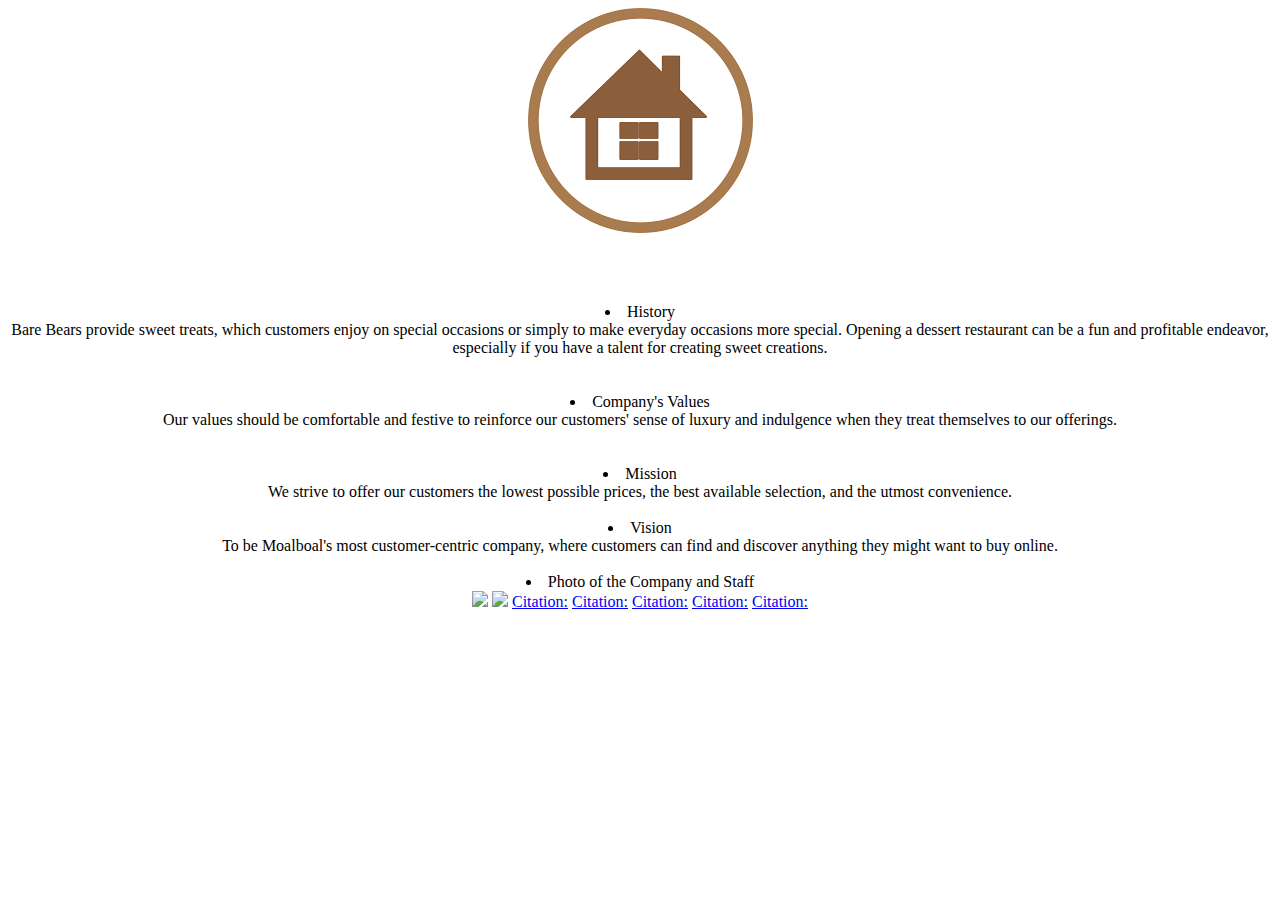
==== ABOUT.htm @ 52b9b218 "Add files via upload" ====
<! DOCTYPE html>
<html>
     <head>
	  
          <title> ABOUT</title> <center>
		  <link rel= "stylesheet"type="text/css"href="C:\Users\PC15\Desktop\BIT 2 - A DAY\avenido's_files\HTML_AVENIDO\template.css">
		   <p> <a href="C:\Users\PC15\Desktop\BIT 2 - A DAY\avenido's_files\HTML_AVENIDO\html.htm"> <img class="circular--square"  src= "logo1.png"> </a></p>
		   
     </head>
	  <body background="C:\Users\PC15\Desktop\BIT 2 - A DAY\avenido's_files\HTML_AVENIDO\bg6.jpg">
	  <br>
	  <br>
	 <br><li> History <center>  Bare Bears provide sweet treats, which customers enjoy on special occasions or simply to make everyday occasions more special.
	 Opening a dessert restaurant can be a fun and profitable endeavor, especially if you have a talent for creating sweet creations. </li> <br>
	 <br><li> Company's Values <center>  Our values should be comfortable and festive to reinforce our customers' sense of luxury and indulgence when they treat 
	 themselves to our offerings. </li> <br>
	 <br><li> Mission <center>  We strive to offer our customers the lowest possible prices, the best available selection, and the utmost convenience. </li>
	 <br><li> Vision <center>  To be Moalboal's most customer-centric company, where customers can find and discover anything they might want to buy online.</li>
	 
	 <br><li> Photo of the Company and Staff </li>
	 <img src= "C:\Users\PC15\Desktop\BIT 2 - A DAY\avenido's_files\HTML_AVENIDO\staff.jpg">
	 <img src= "C:\Users\PC15\Desktop\BIT 2 - A DAY\avenido's_files\HTML_AVENIDO\comp.jpg">
	 
	 <a href="https://smallbusiness.chron.com/start-dessert-restaurant-10625.html">Citation:</a>
	 <a href="https://smallbusiness.chron.com/start-dessert-restaurant-10625.html">Citation:</a>
	 <a href=" https://www.google.com/search?q=mission+and+vision+for+dessert+business&rlz=1C1SQJL_enPH912PH912&oq=mis&aqs=chrome.0.69i59j69i57j0i131i433i512l2j46i131i340i433i512l2j0i433i512j69i61.2828j0j7&sourceid=chrome&ie=UTF-8">Citation:</a>
	 <a href=" https://www.google.com/search?q=dessert+building&tbm=isch&chips=q:dessert+building,online_chips:bakery+shop:CdQsFak4OUw%3D&hl=en-US&sa=X&ved=2ahUKEwj-1cmnxen-AhUWft4KHYNrD84Q4lYoA3oECAEQJg#imgrc=muTf2IFjrcVomM ">Citation:</a>
	 <a href=" https://www.google.com/search?q=dessert+staff&tbm=isch&ved=2ahUKEwiw1dmbwun-AhWhhVYBHfPdD_cQ2-cCegQIABAA&oq=dessert+staff&gs_lcp=[base64]&sclient=img&ei=UuhaZLDkJKGL2roP87u_uA8&bih=600&biw=1349&rlz=1C1SQJL_enPH912PH912&hl=en-US#imgrc=wmtzRYFUdQZEfM&imgdii=e_xGzxsD12LwUM"> Citation:</a>
	 
</body>
</html>
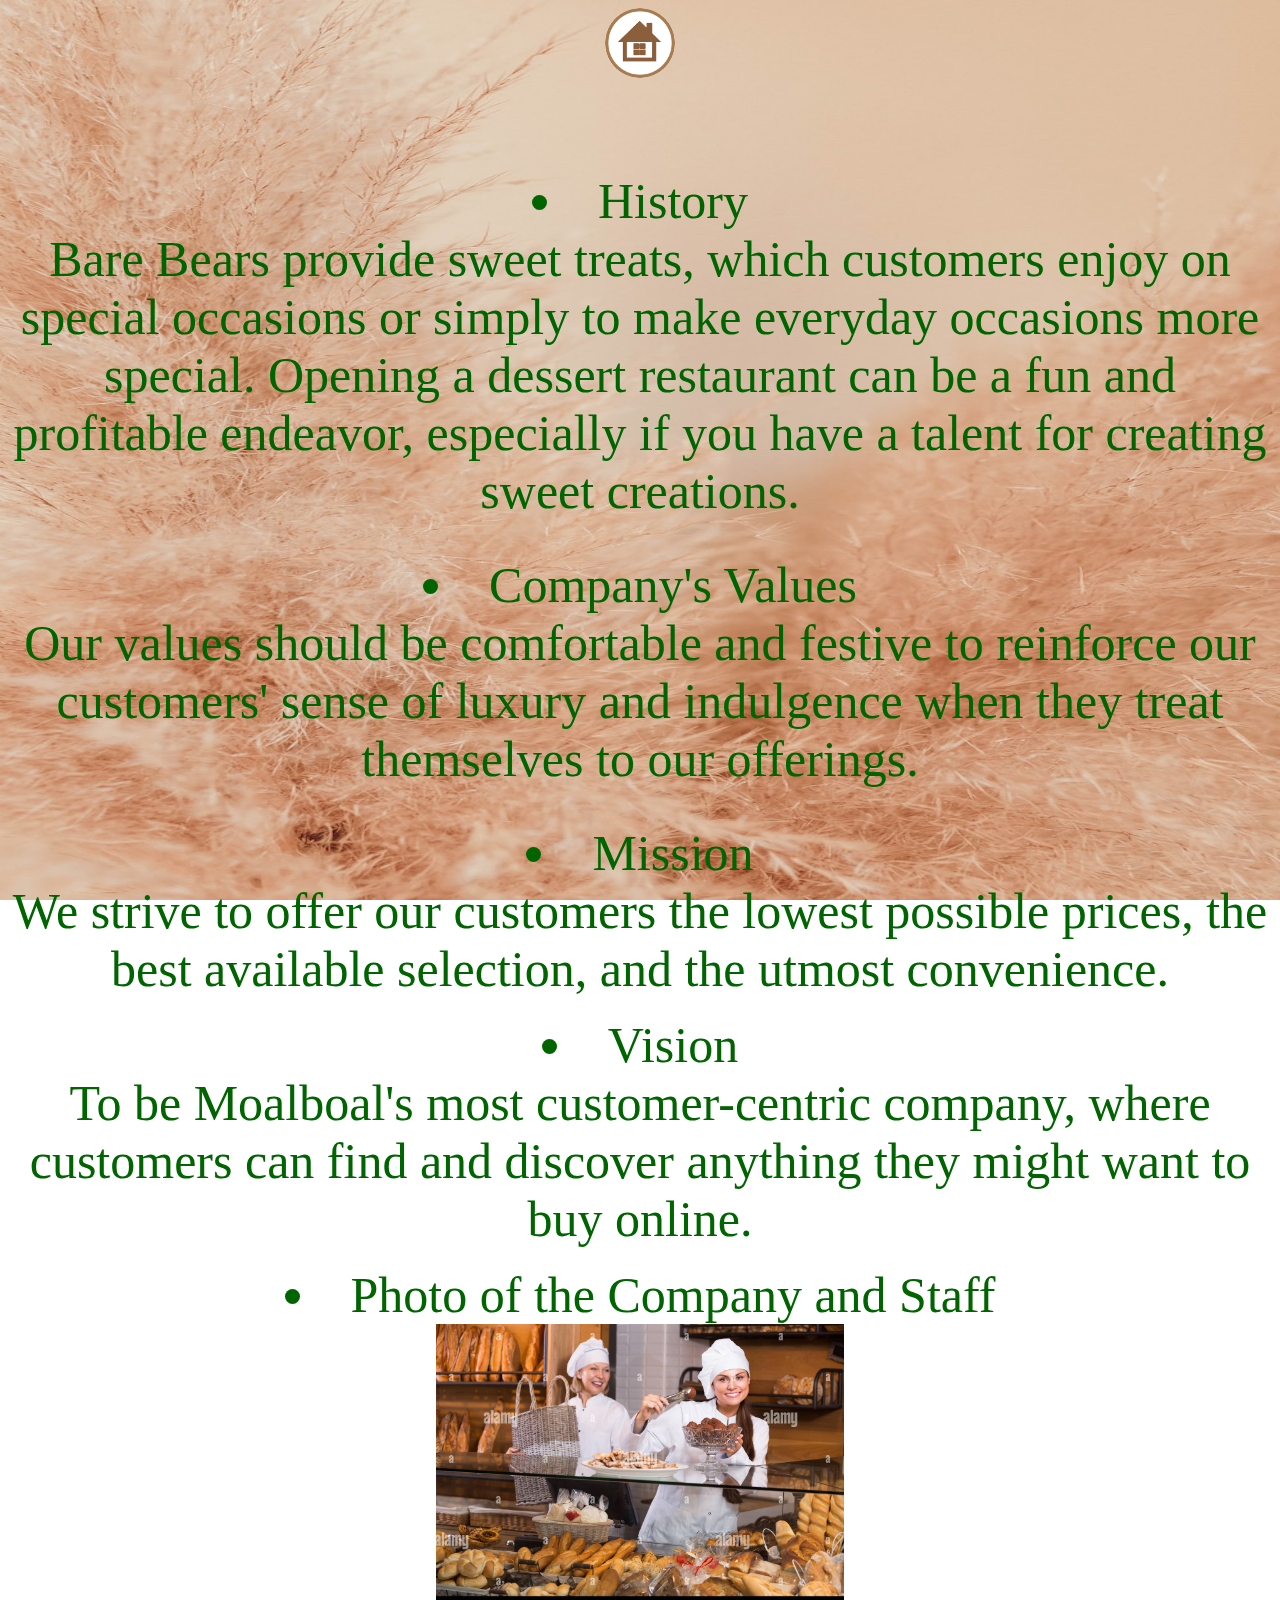
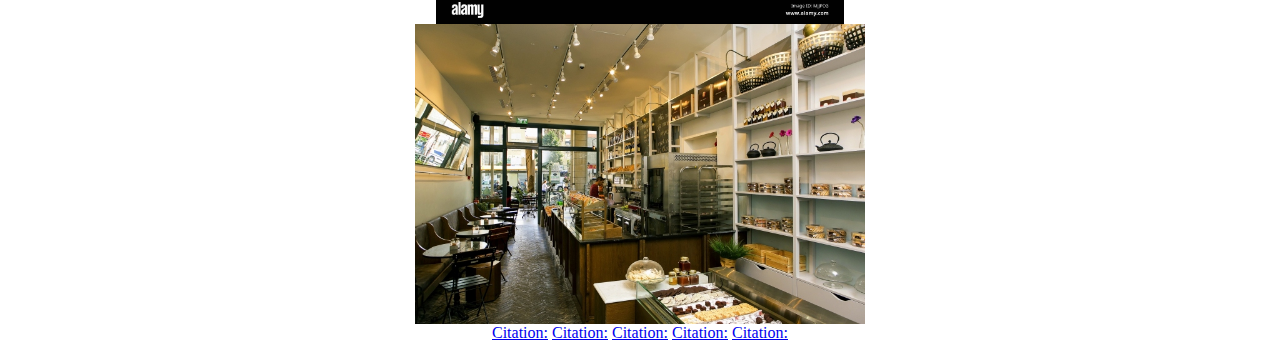
==== commit b7511398: "Update ABOUT.htm" ====
--- a/ABOUT.htm
+++ b/ABOUT.htm
@@ -4,11 +4,11 @@
      <head>
 	  
           <title> ABOUT</title> <center>
-		  <link rel= "stylesheet"type="text/css"href="C:\Users\PC15\Desktop\BIT 2 - A DAY\avenido's_files\HTML_AVENIDO\template.css">
-		   <p> <a href="C:\Users\PC15\Desktop\BIT 2 - A DAY\avenido's_files\HTML_AVENIDO\html.htm"> <img class="circular--square"  src= "logo1.png"> </a></p>
+		  <link rel= "stylesheet"type="text/css"href="template.css">
+		   <p> <a href="index.html"> <img class="circular--square"  src= "logo1.png"> </a></p>
 		   
      </head>
-	  <body background="C:\Users\PC15\Desktop\BIT 2 - A DAY\avenido's_files\HTML_AVENIDO\bg6.jpg">
+	  <body background="bg6.jpg">
 	  <br>
 	  <br>
 	 <br><li> History <center>  Bare Bears provide sweet treats, which customers enjoy on special occasions or simply to make everyday occasions more special.
@@ -19,8 +19,8 @@
 	 <br><li> Vision <center>  To be Moalboal's most customer-centric company, where customers can find and discover anything they might want to buy online.</li>
 	 
 	 <br><li> Photo of the Company and Staff </li>
-	 <img src= "C:\Users\PC15\Desktop\BIT 2 - A DAY\avenido's_files\HTML_AVENIDO\staff.jpg">
-	 <img src= "C:\Users\PC15\Desktop\BIT 2 - A DAY\avenido's_files\HTML_AVENIDO\comp.jpg">
+	 <img src= "staff.jpg">
+	 <img src= "comp.jpg">
 	 
 	 <a href="https://smallbusiness.chron.com/start-dessert-restaurant-10625.html">Citation:</a>
 	 <a href="https://smallbusiness.chron.com/start-dessert-restaurant-10625.html">Citation:</a>
@@ -29,4 +29,4 @@
 	 <a href=" https://www.google.com/search?q=dessert+staff&tbm=isch&ved=2ahUKEwiw1dmbwun-AhWhhVYBHfPdD_cQ2-cCegQIABAA&oq=dessert+staff&gs_lcp=[base64]&sclient=img&ei=UuhaZLDkJKGL2roP87u_uA8&bih=600&biw=1349&rlz=1C1SQJL_enPH912PH912&hl=en-US#imgrc=wmtzRYFUdQZEfM&imgdii=e_xGzxsD12LwUM"> Citation:</a>
 	 
 </body>
-</html>+</html>
--- a/template.css
+++ b/template.css
@@ -0,0 +1,42 @@
+		h1 {color:teal;
+		text-align: center;
+		font-size: 100px;}
+	
+		p {color:navajowhite}
+		li {color: darkgreen;
+		font-size: 50px;}
+		img {display: block;
+			 margin-left: auto;
+			 margin-right: auto}
+		body {background-image:url ("s.jpg");
+			 background-size:100% 100%;
+			 background-attachment: fixed;
+			 background-repeat: no-repeat;}
+			
+		ul{ list-style-type: none;
+			font-size:35px;}
+			
+		ul li{ display: inline-block;
+			padding: 0px  10px;
+			border: 3px solid white;
+			margin: 5px;}
+		
+		img{ display: block;
+			margin-left: auto;
+			margin-right: auto;
+			width: auto;
+			height: 300px; }
+	    p {
+			text-align: center;
+			font-size:  40px;
+			color:light blue;
+	     	}
+		h4 { text-align: center;
+			font-family: 'garamond' , serif;
+			font-size:30px;
+			}
+			
+		.circular--square{
+			border-radius: 50%;
+			width:70px;
+			height:70px;}